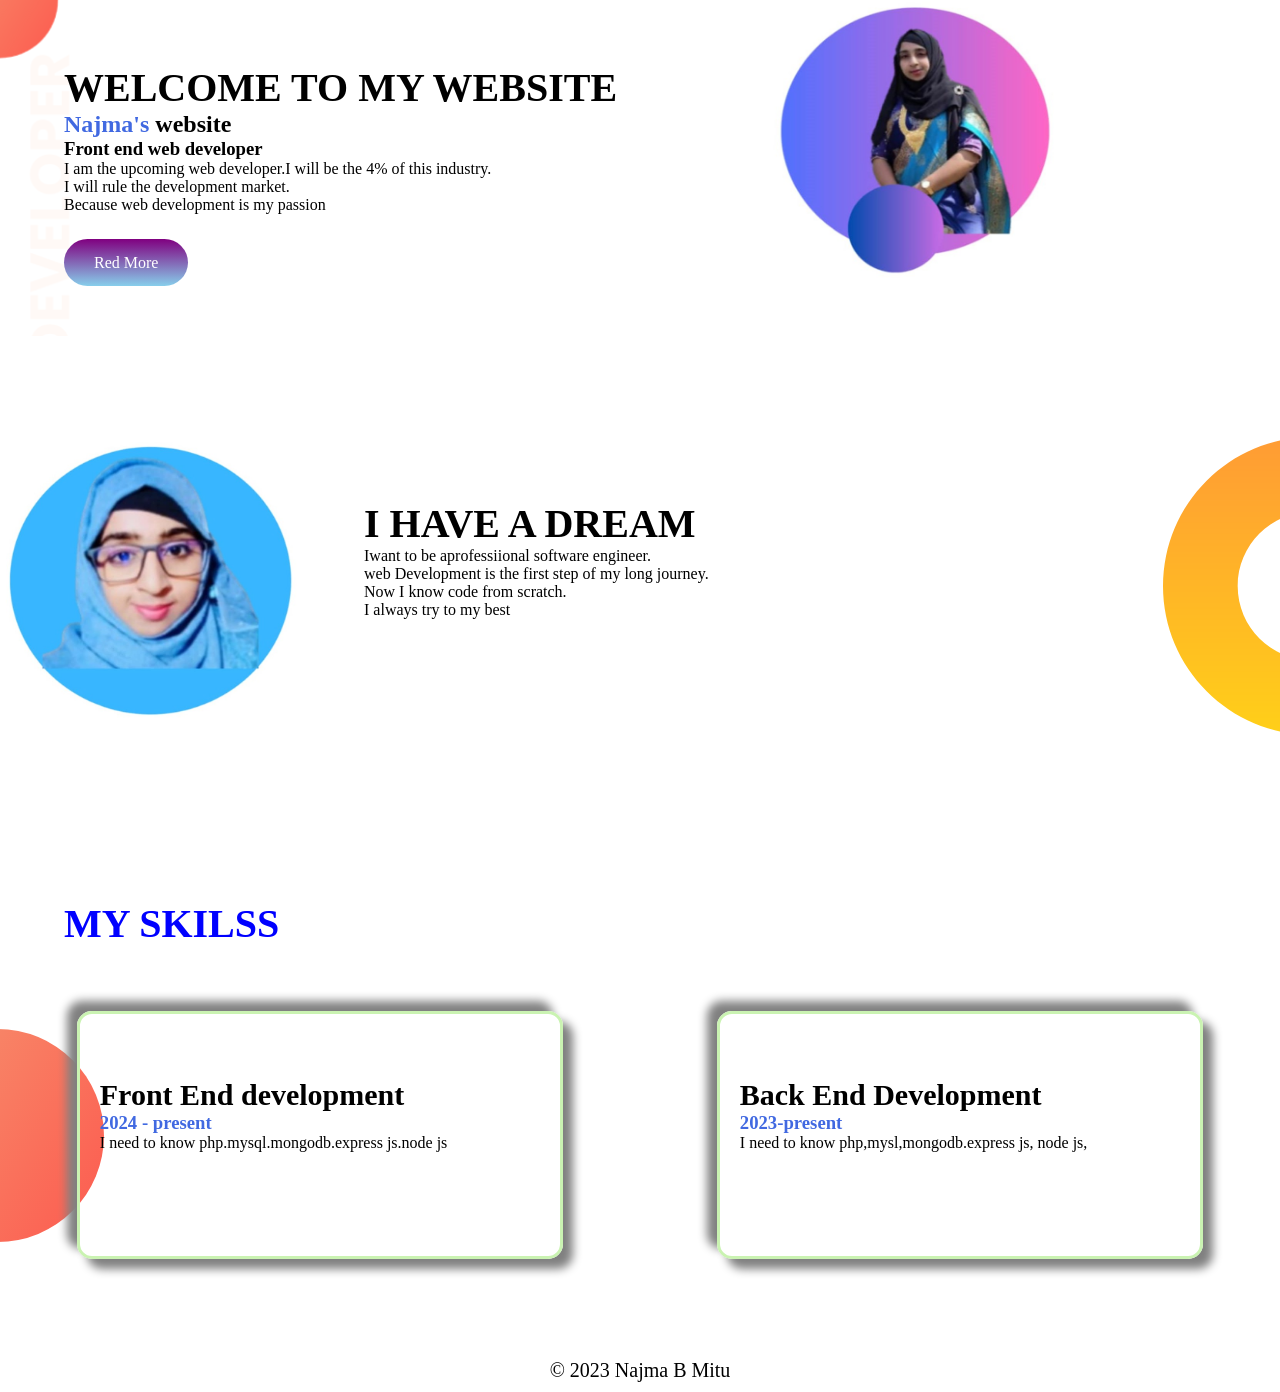
==== website.html @ f492eeed "first commit" ====
<html>
	<head>
		<title>Najma B Mitu</title>
		<link rel="stylesheet" href="style.css">
	</head>
	<body>
		<section class="fluid-container top-banner">
			<div class="half-width">
				<h1>WELCOME TO MY WEBSITE</h1>
				<h2> <span class="mitu">Najma's</span> website</h2>
				<h3>Front end web developer</h3>
				<p>I am the upcoming web developer.I will be the 4% of this industry.</br>
				I will rule the development market.</br> Because web development is my passion</p>
				<a class="anc" href="https://youtube.com">Red More</a>
			</div>
			<div class="pic">
				<img src="photo/ppp.jpg" height="300px" width="300px">
			</div>
		</section>
		<section class="fluid-container middle-banner">
			<div class="pic">
				<img src="photo/minu.jpg" height="300px" width="300px">
			</div>
			<div class="half-width">
				<h1>I HAVE A DREAM</h1>
				<p>Iwant to be aprofessiional software engineer.</br>web Development is the first step of my long journey.</br>
				Now I know code from scratch.</br>I always try to my best</p>
			</div>
		</section>
		
			<section>
					<h1 class="p" style="padding:5%;">MY SKILSS</h1>
				<div class="fluid-container bottm-banner">
					<div class="half-width my-box">
							<h2 class="mituu">Front End development</h2>
							<h3 class="mitu">2024 - present</h3>
							<p>I need to know php.mysql.mongodb.express js.node js</p>
					</div>
					<div class="half-width my-box">
							<h2 class="mituu">Back End Development</h2>
							<h3 class="mitu">2023-present</h3>
							<p>I need to know php,mysl,mongodb.express js, node js, </p>
					</div>
				</div>	
			</section>
			<footer>
				<p>&copy 2023 Najma B Mitu</p>
			</footer>
	</body>
</html>
---- style.css ----
*{
	margin:0px;
	padding:0px;
}
h1{
	font-size:40px;
}
.p{
	color:blue;
}
.pic:hover{
	box-shadow:10px 10px 5px skyblue;
	transform:scale(1.1);
	transition:3s;
}
.mitu{
	color:royalblue;
}
.najma{
	color:red;
}
.fluid-container{
	display:flex;
	margin-bottom:100px;
}
.half-width{
	width:50%;
	padding:5%;
}
.half-width p{
	margin-bottom:40px;
	font-weight:lighter;
}
.half-width img{
	width:50%;
	padding-left:60px;
}	
.anc{
	color:white;
	text-decoration:none;
	background-image:linear-gradient(purple,skyblue);
	font-weight:500;
	padding:15px 30px;
	border-radius:30px;
}
.anc:hover{
	box-shadow:5px 5px 10px skyblue;
	transform:scale(1.2);
	transition:1s;
}
.top-banner{
	background-image:url(photo/top.png);
	background-repeat:no-repeat;
}
.middle-banner{
	background-image:url(photo/dream-bg.png);
	background-repeat:no-repeat;
	background-position:right;
}
.mituu{
	font-size:30px;
}
.my-box{
	width:50%;
	margin-left:6%;
	margin-right:6%;
	padding-left:20px;
	box-shadow:10px 10px 10px gray,-10px -10px 10px gray;
	border-radius:15px;
	border:3px solid #Caf3b2;
	transition:1s;
}
.my-box:hover{
	transform:scale(1.1)
}
.h2-width{
	font-size:45px;
}
.bottm-banner{
	background-image:url(photo/exp.png);
	background-repeat:no-repeat;
	background-position:left;
}
footer{
	text-align:center;
	font-size:20px;
	margin:10px;
}
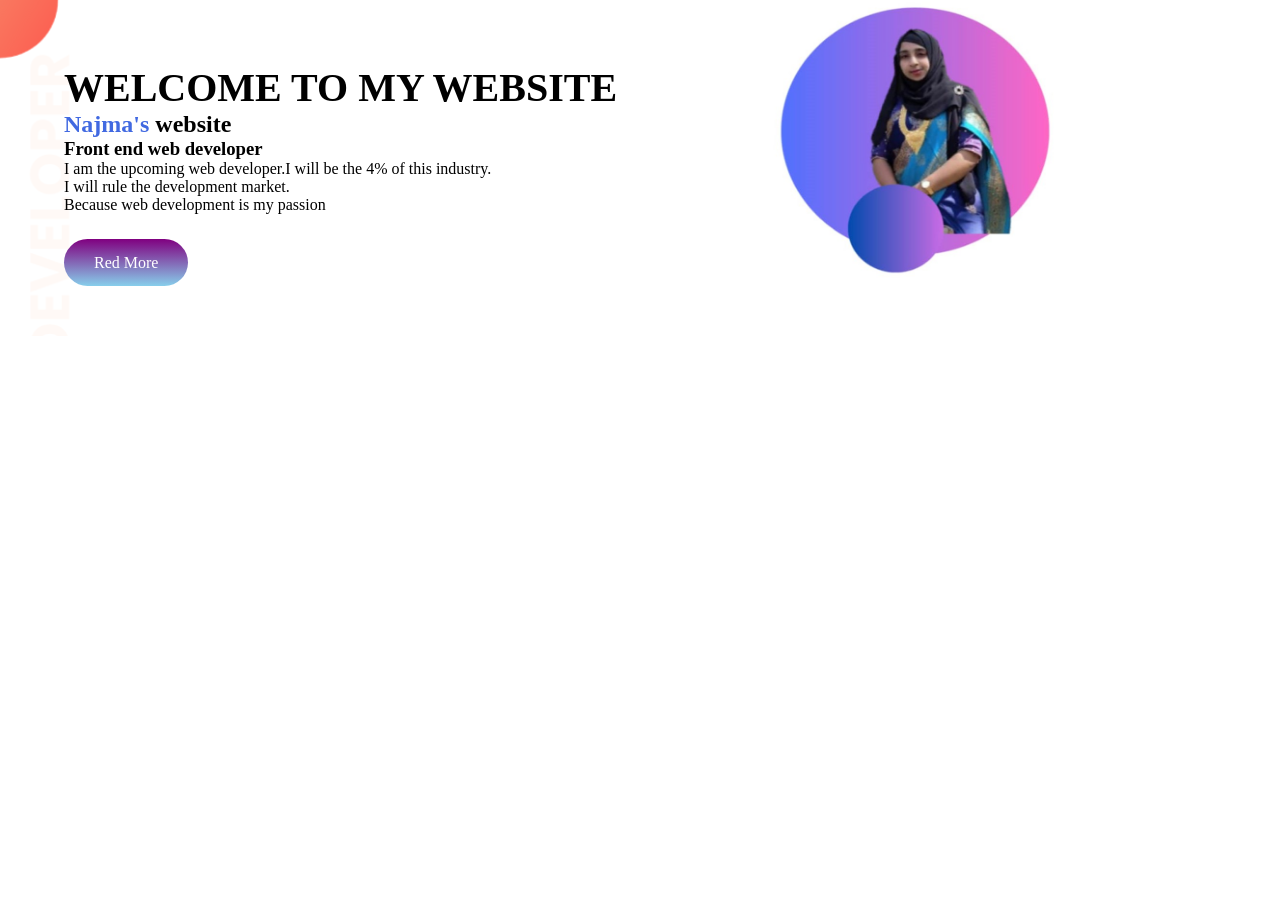
==== commit 2fb7c2cf: "first-commit" ====
--- a/website.html
+++ b/website.html
@@ -17,34 +17,6 @@
 				<img src="photo/ppp.jpg" height="300px" width="300px">
 			</div>
 		</section>
-		<section class="fluid-container middle-banner">
-			<div class="pic">
-				<img src="photo/minu.jpg" height="300px" width="300px">
-			</div>
-			<div class="half-width">
-				<h1>I HAVE A DREAM</h1>
-				<p>Iwant to be aprofessiional software engineer.</br>web Development is the first step of my long journey.</br>
-				Now I know code from scratch.</br>I always try to my best</p>
-			</div>
-		</section>
-		
-			<section>
-					<h1 class="p" style="padding:5%;">MY SKILSS</h1>
-				<div class="fluid-container bottm-banner">
-					<div class="half-width my-box">
-							<h2 class="mituu">Front End development</h2>
-							<h3 class="mitu">2024 - present</h3>
-							<p>I need to know php.mysql.mongodb.express js.node js</p>
-					</div>
-					<div class="half-width my-box">
-							<h2 class="mituu">Back End Development</h2>
-							<h3 class="mitu">2023-present</h3>
-							<p>I need to know php,mysl,mongodb.express js, node js, </p>
-					</div>
-				</div>	
-			</section>
-			<footer>
-				<p>&copy 2023 Najma B Mitu</p>
-			</footer>
+	
 	</body>
 </html>
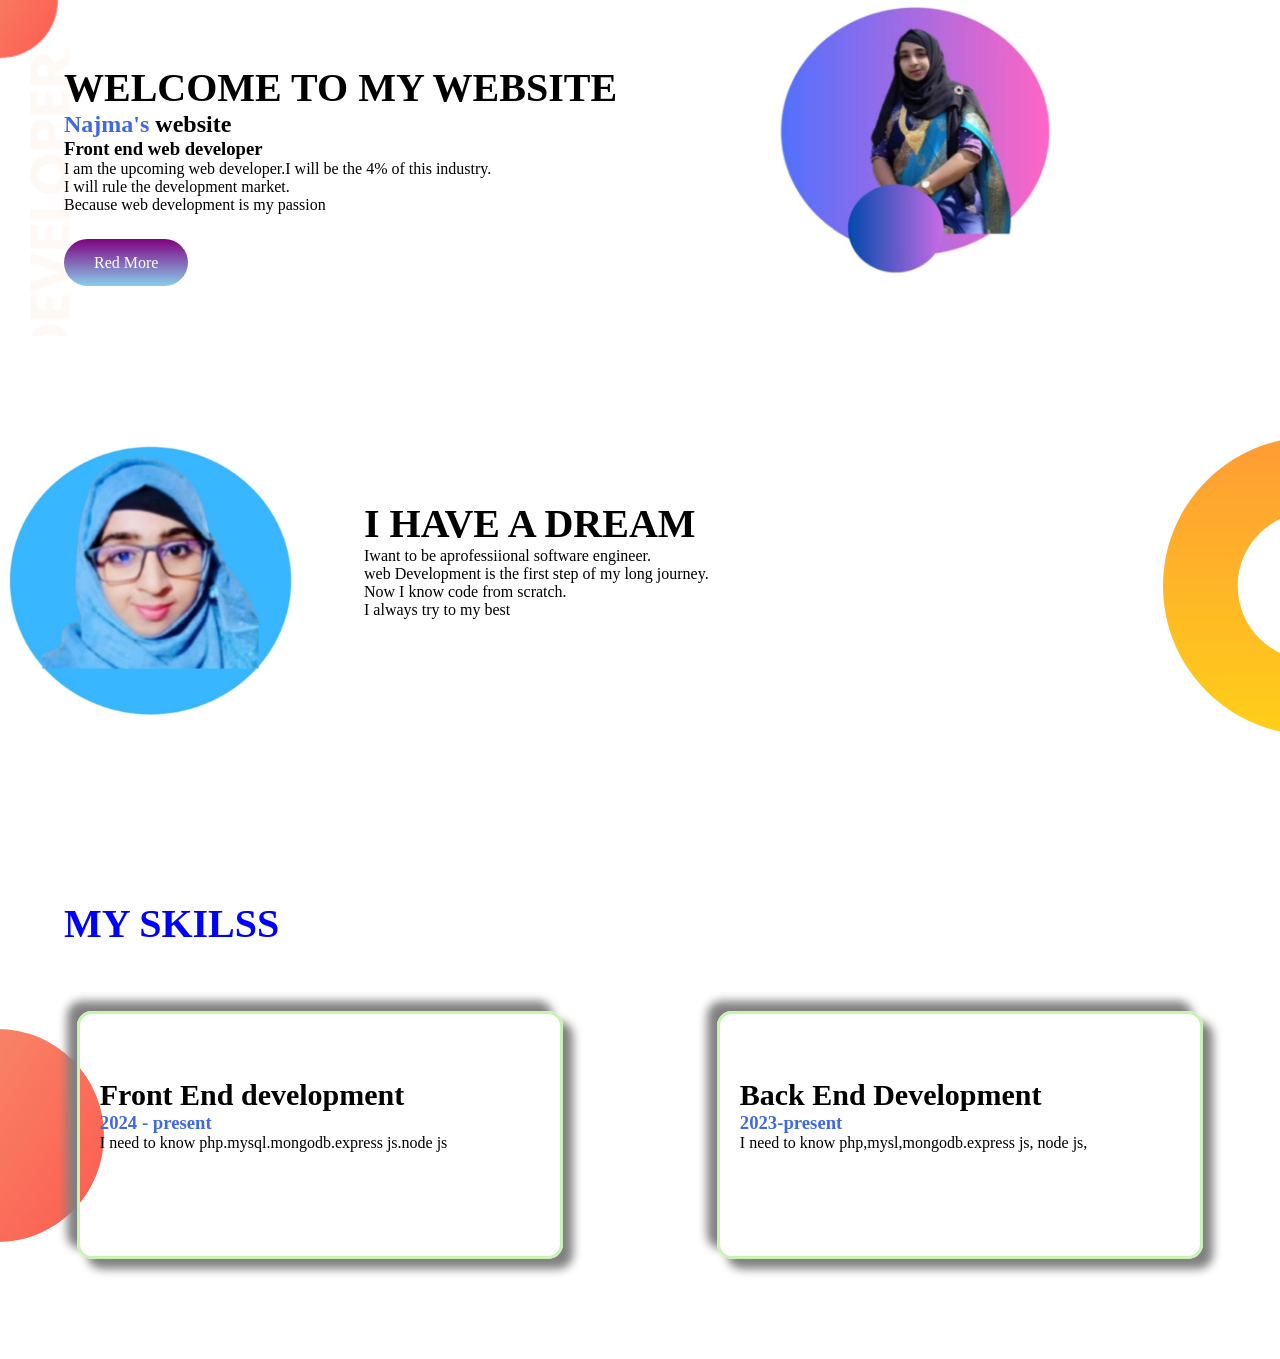
==== commit 77d85646: "section-added" ====
--- a/website.html
+++ b/website.html
@@ -17,6 +17,31 @@
 				<img src="photo/ppp.jpg" height="300px" width="300px">
 			</div>
 		</section>
-	
+		<section class="fluid-container middle-banner">
+			<div class="pic">
+				<img src="photo/minu.jpg" height="300px" width="300px">
+			</div>
+			<div class="half-width">
+				<h1>I HAVE A DREAM</h1>
+				<p>Iwant to be aprofessiional software engineer.</br>web Development is the first step of my long journey.</br>
+				Now I know code from scratch.</br>I always try to my best</p>
+			</div>
+		</section>
+		
+			<section>
+					<h1 class="p" style="padding:5%;">MY SKILSS</h1>
+				<div class="fluid-container bottm-banner">
+					<div class="half-width my-box">
+							<h2 class="mituu">Front End development</h2>
+							<h3 class="mitu">2024 - present</h3>
+							<p>I need to know php.mysql.mongodb.express js.node js</p>
+					</div>
+					<div class="half-width my-box">
+							<h2 class="mituu">Back End Development</h2>
+							<h3 class="mitu">2023-present</h3>
+							<p>I need to know php,mysl,mongodb.express js, node js, </p>
+					</div>
+				</div>	
+			</section>
 	</body>
 </html>
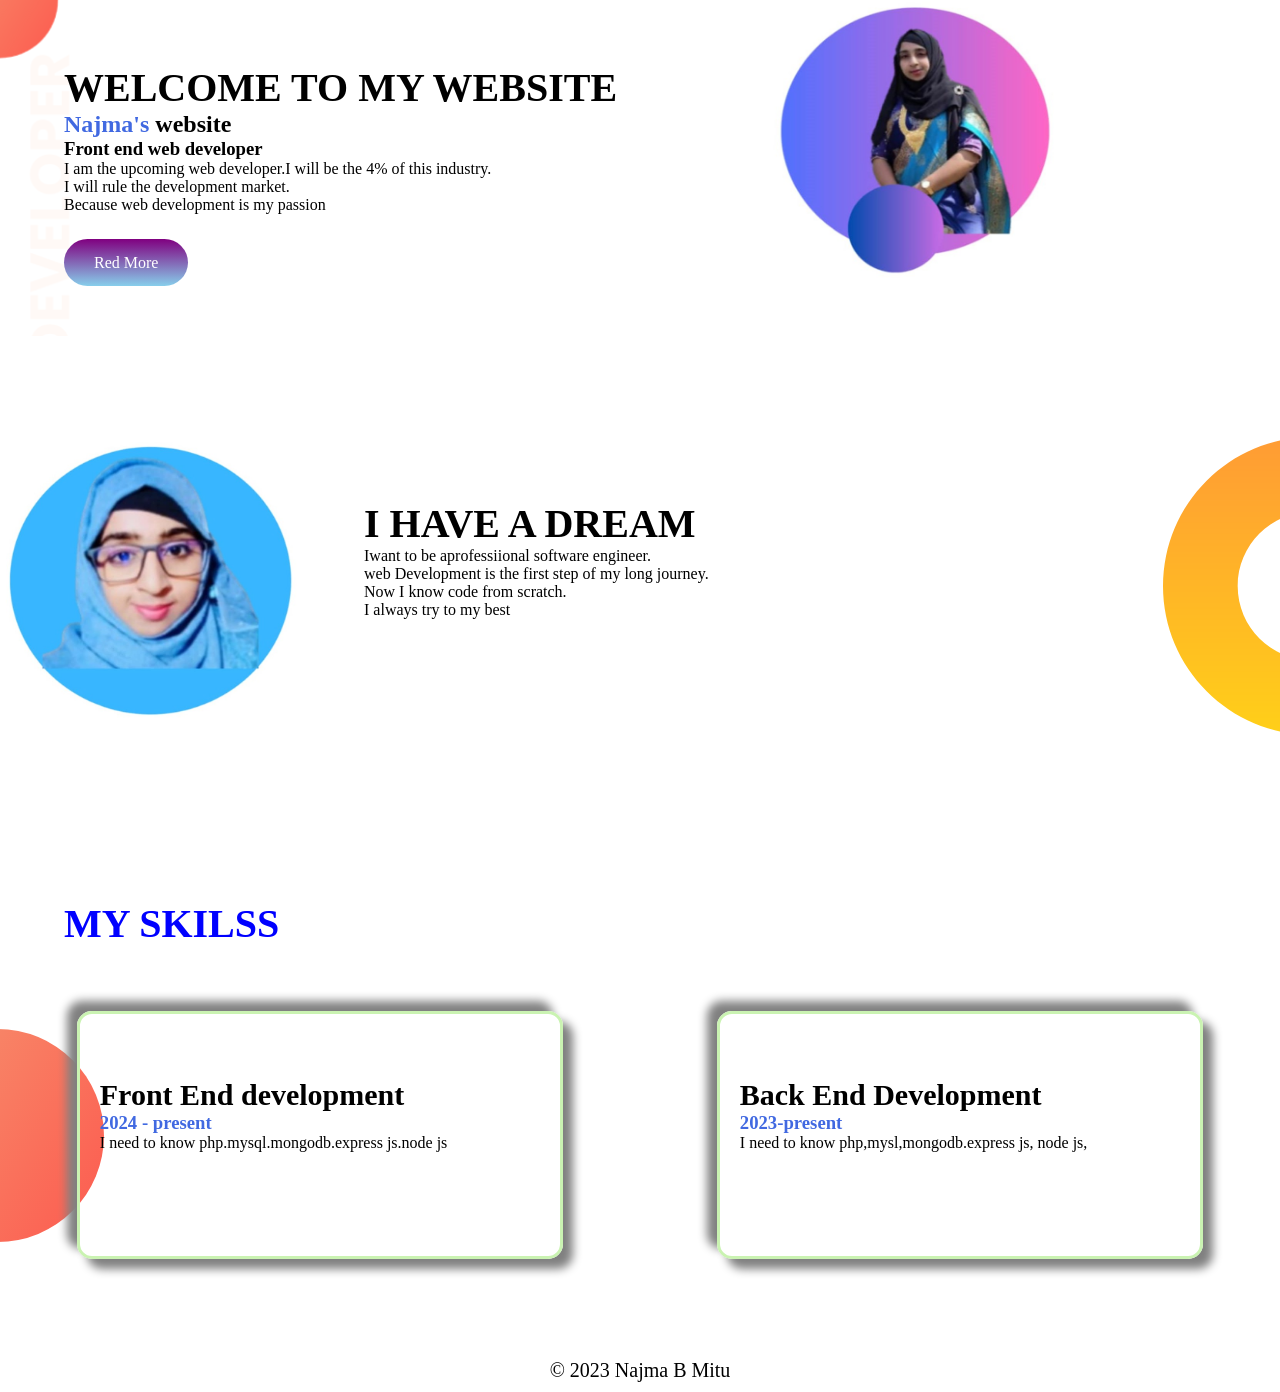
==== commit 24c79836: "footer-added" ====
--- a/website.html
+++ b/website.html
@@ -43,5 +43,8 @@
 					</div>
 				</div>	
 			</section>
+			<footer>
+				<p>&copy 2023 Najma B Mitu</p>
+			</footer>
 	</body>
 </html>
